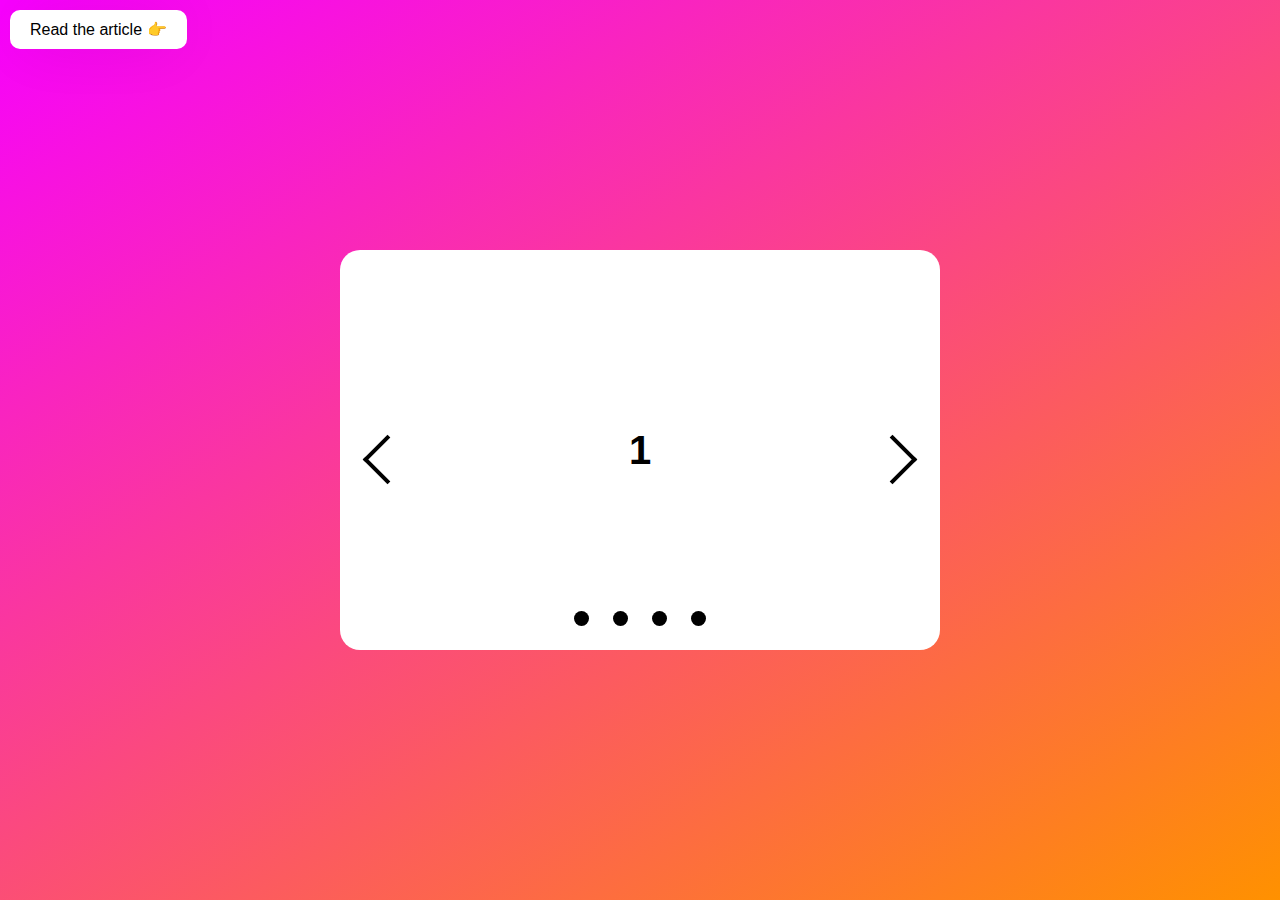
==== index.html @ c1dca092 "feat: add html and css file (date +'(%m/%d/%Y)')" ====
<!DOCTYPE html>
<html lang="en">
<head>
    <meta charset="UTF-8">
    <meta http-equiv="X-UA-Compatible" content="IE=edge">
    <meta name="viewport" content="width=device-width, initial-scale=1.0">
    <title>Document</title>
    <link rel="stylesheet" href="style.css">
</head>
<body>
    <div class="slider-container">
        <div class="slider">
          <div class="slides">
            <div id="slides__1" class="slide">
              <span class="slide__text">1</span>
              <a class="slide__prev" href="#slides__4" title="Next"></a>
              <a class="slide__next" href="#slides__2" title="Next"></a>
            </div>
            <div id="slides__2" class="slide">
              <span class="slide__text">2</span>
              <a class="slide__prev" href="#slides__1" title="Prev"></a>
              <a class="slide__next" href="#slides__3" title="Next"></a>
            </div>
            <div id="slides__3" class="slide">
              <span class="slide__text">3</span>
              <a class="slide__prev" href="#slides__2" title="Prev"></a>
              <a class="slide__next" href="#slides__4" title="Next"></a>
            </div>
            <div id="slides__4" class="slide">
              <span class="slide__text">4</span>
              <a class="slide__prev" href="#slides__3" title="Prev"></a>
              <a class="slide__next" href="#slides__1" title="Prev"></a>
            </div>
          </div>
          <div class="slider__nav">
            <a class="slider__navlink" href="#slides__1"></a>
            <a class="slider__navlink" href="#slides__2"></a>
            <a class="slider__navlink" href="#slides__3"></a>
            <a class="slider__navlink" href="#slides__4"></a>
          </div>
        </div>
      </div>
      
      <a href="https://alvarotrigo.com/blog/create-a-slider-with-pure-CSS/" target="_blank" class="read-article">
        Read the article 👉
      </a>
</body>
</html>
---- style.css ----
html,
body {
  height: 100%;
  margin: 0px;
}

.slider-container {
  background: linear-gradient(
    149deg,
    rgb(247, 0, 255) 0%,
    rgb(255, 145, 0) 100%
  );
  display: flex;
  align-items: center;
  justify-content: center;
  height: 100%;
}

.slider {
  width: 100%;
  max-width: 600px;
  height: 400px;
  margin: 20px;
  text-align: center;
  border-radius: 20px;
  overflow: hidden;
  position: relative;
}

.slides {
  display: flex;
  overflow-x: scroll;
  position: relative;
  scroll-behavior: smooth;
  scroll-snap-type: x mandatory;
}

.slide:nth-of-type(even) {
  background-color: rgb(250, 246, 212);
}

.slide {
  display: flex;
  justify-content: center;
  align-items: center;
  flex-shrink: 0;
  width: 100%;
  height: 400px;
  scroll-snap-align: center;
  margin-right: 0px;
  box-sizing: border-box;
  background: white;
  transform-origin: center center;
  transform: scale(1);
}

.slide__text {
  font-size: 40px;
  font-weight: bold;
  font-family: sans-serif;
}

.slide a {
  background: none;
  border: none;
}

a.slide__prev,
.slider::before {
  transform: rotate(135deg);
  -webkit-transform: rotate(135deg);
  left: 5%;
}

a.slide__next,
.slider::after {
  transform: rotate(-45deg);
  -webkit-transform: rotate(-45deg);
  right: 5%;
}

.slider::before,
.slider::after,
.slide__prev,
.slide__next {
  position: absolute;
  top: 48%;
  width: 35px;
  height: 35px;
  border: solid black;
  border-width: 0 4px 4px 0;
  padding: 3px;
  box-sizing: border-box;
}

.slider::before,
.slider::after {
  content: "";
  z-index: 1;
  background: none;
  pointer-events: none;
}

.slider__nav {
  box-sizing: border-box;
  position: absolute;
  bottom: 5%;
  left: 50%;
  width: 200px;
  margin-left: -100px;
  text-align: center;
}

.slider__navlink {
  display: inline-block;
  height: 15px;
  width: 15px;
  border-radius: 50%;
  background-color: black;
  margin: 0 10px 0 10px;
}








.read-article{
  position: absolute;
  top: 10px;
  left: 10px;
  z-index: 999;
  color: #000;
  background: white;
  padding: 10px 20px;
  border-radius: 10px;
  font-family: arial;
  text-decoration: none;
  box-shadow: rgb(50 50 93 / 25%) 0 0 100px -20px, rgb(0 0 0 / 30%) 0 0 60px -15px;
}
.read-article:hover{
    background: #d5d5d5;
    box-shadow: rgb(50 50 93 / 25%) 0 0 100px -20px, rgb(0 0 0 / 30%) 0 0 60px 0px;
}
iframe[sandbox] .read-article{
  display: none;
}
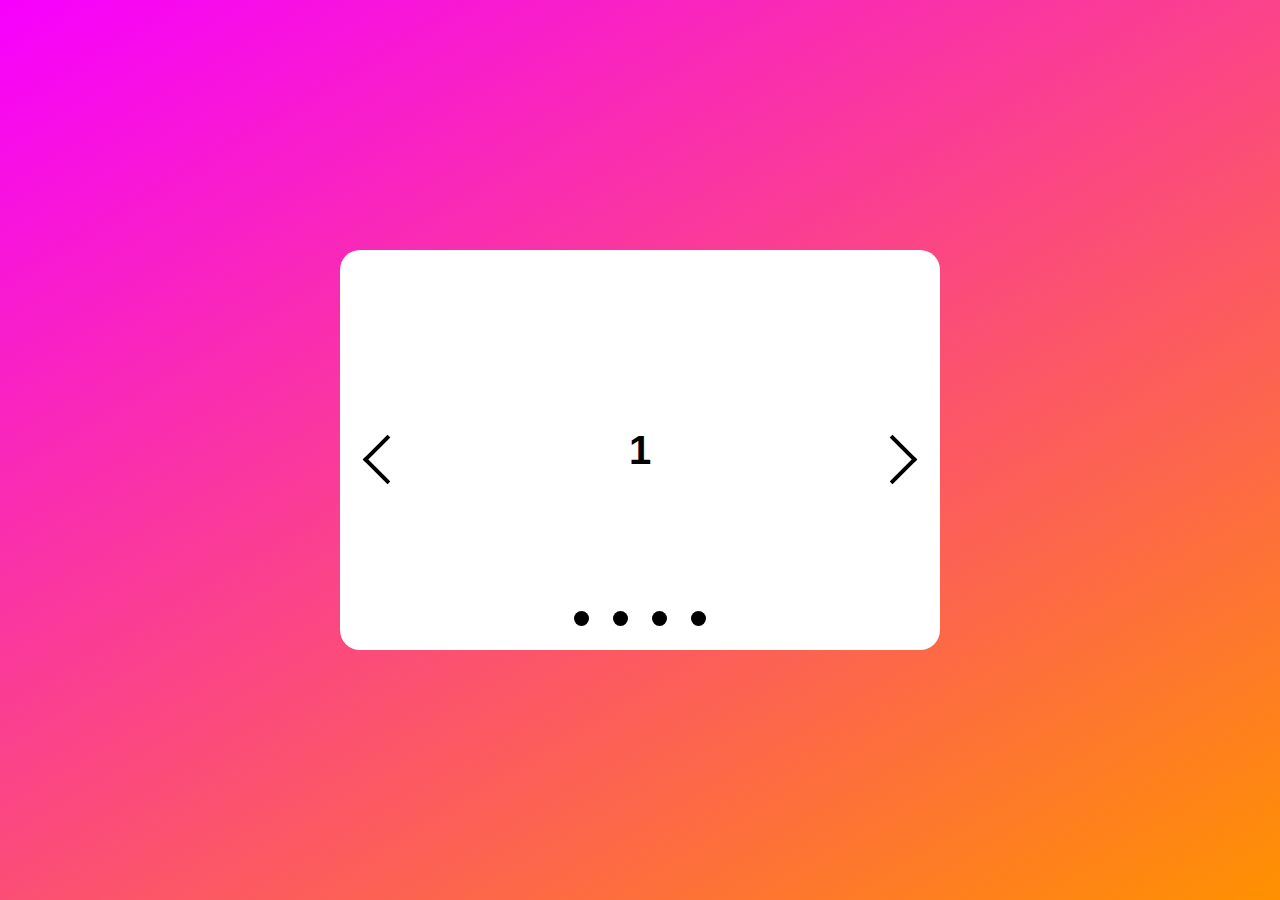
==== commit ed5ba5c3: "feat: change index.html, style.css (Thu, May 12, 2022 05:43:10 PM)" ====
--- a/index.html
+++ b/index.html
@@ -40,9 +40,5 @@
           </div>
         </div>
       </div>
-      
-      <a href="https://alvarotrigo.com/blog/create-a-slider-with-pure-CSS/" target="_blank" class="read-article">
-        Read the article 👉
-      </a>
 </body>
 </html>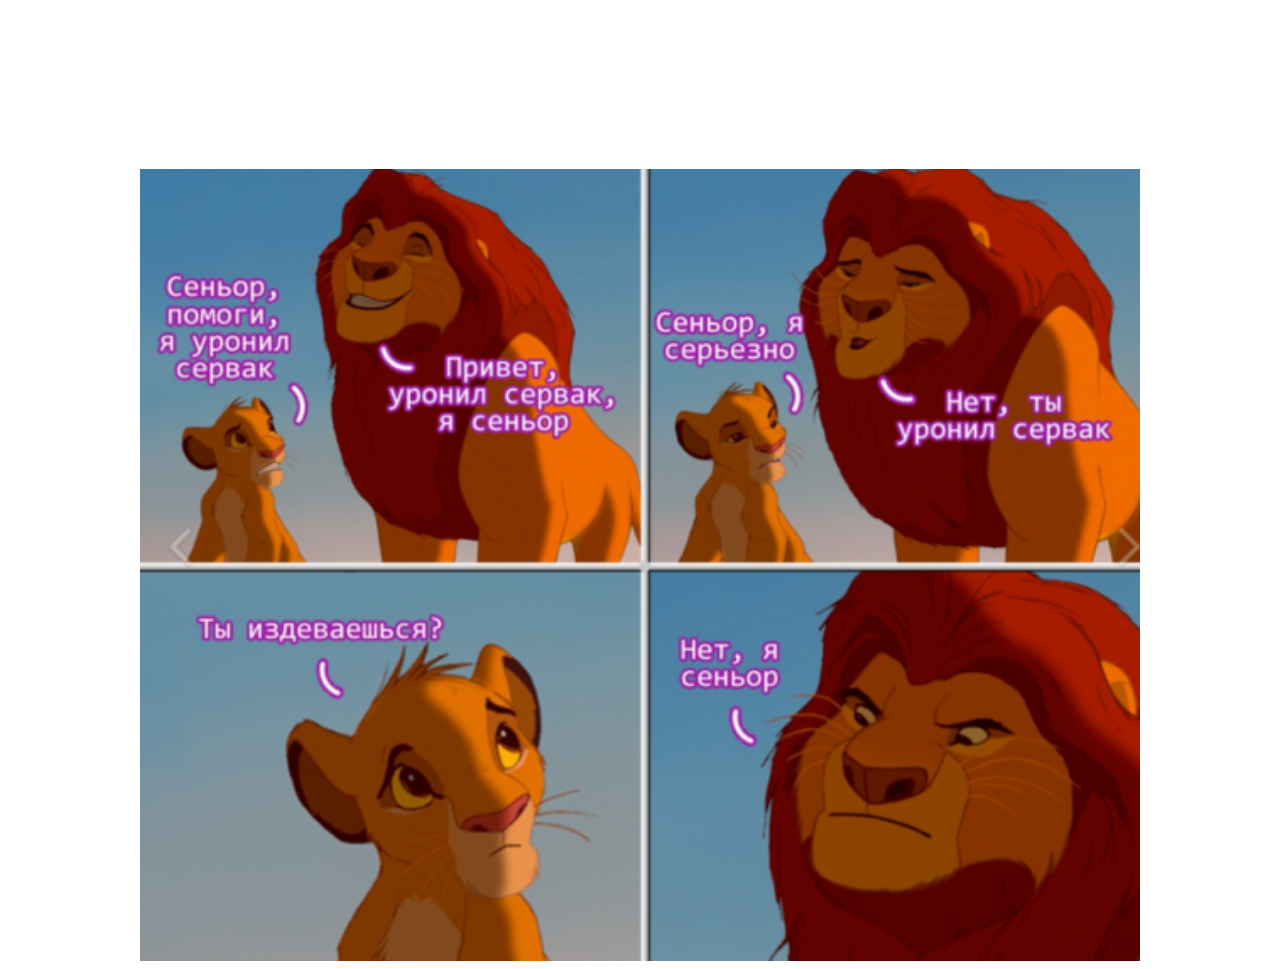
==== commit 1bf62fee: "feat: add carosel only CSS (Fri, May 13, 2022 11:00:18 PM)" ====
--- a/index.html
+++ b/index.html
@@ -8,37 +8,35 @@
     <link rel="stylesheet" href="style.css">
 </head>
 <body>
-    <div class="slider-container">
-        <div class="slider">
-          <div class="slides">
-            <div id="slides__1" class="slide">
-              <span class="slide__text">1</span>
-              <a class="slide__prev" href="#slides__4" title="Next"></a>
-              <a class="slide__next" href="#slides__2" title="Next"></a>
+    <div class="wrapper">
+        <!-- <div class="slider">
+            <input checked type="radio" name="slider" id="switch1">
+            <input type="radio" name="slider" id="switch2">
+            <input type="radio" name="slider" id="switch3">
+            <input type="radio" name="slider" id="switch4">
+            <input type="radio" name="slider" id="switch5"> -->
+            <div class="slider__wrapper">
+                        <img src="./assets/img/mem1.png" alt="">
+                        <img src="./assets/img/mem3.jpeg" alt="">
+                        <img src="./assets/img/mem2.jpeg" alt="">
+                        <img src="./assets/img/mem3.jpeg" alt="">
+                        <img src="./assets/img/mem1.png" alt="">
             </div>
-            <div id="slides__2" class="slide">
-              <span class="slide__text">2</span>
-              <a class="slide__prev" href="#slides__1" title="Prev"></a>
-              <a class="slide__next" href="#slides__3" title="Next"></a>
+            <!-- <div id="controls">
+                <label for="switch1"></label>
+                <label for="switch2"></label>
+                <label for="switch3"></label>
+                <label for="switch4"></label>
+                <label for="switch5"></label>
             </div>
-            <div id="slides__3" class="slide">
-              <span class="slide__text">3</span>
-              <a class="slide__prev" href="#slides__2" title="Prev"></a>
-              <a class="slide__next" href="#slides__4" title="Next"></a>
-            </div>
-            <div id="slides__4" class="slide">
-              <span class="slide__text">4</span>
-              <a class="slide__prev" href="#slides__3" title="Prev"></a>
-              <a class="slide__next" href="#slides__1" title="Prev"></a>
-            </div>
-          </div>
-          <div class="slider__nav">
-            <a class="slider__navlink" href="#slides__1"></a>
-            <a class="slider__navlink" href="#slides__2"></a>
-            <a class="slider__navlink" href="#slides__3"></a>
-            <a class="slider__navlink" href="#slides__4"></a>
-          </div>
+            <div id="active">
+                <label for="switch1"></label>
+                <label for="switch2"></label>
+                <label for="switch3"></label>
+                <label for="switch4"></label>
+                <label for="switch5"></label>
+            </div> -->
         </div>
-      </div>
+    </div>
 </body>
 </html>--- a/style.css
+++ b/style.css
@@ -1,149 +1,33 @@
-html,
-body {
-  height: 100%;
-  margin: 0px;
+.wrapper{
+    margin: 0 auto;
+    width: 80%;
+    max-width: 1000px;
+    overflow: hidden;
 }
 
-.slider-container {
-  background: linear-gradient(
-    149deg,
-    rgb(247, 0, 255) 0%,
-    rgb(255, 145, 0) 100%
-  );
-  display: flex;
-  align-items: center;
-  justify-content: center;
-  height: 100%;
+@keyframes slidy { 
+    20% { left: 0%; }
+    25% { left: -100%; }
+    45% { left: -100%; }
+    50% { left: -200%; }
+    70% { left: -200%; } 
+    75% { left: -300%; }
+    95% { left: -300%; }
+    100% { left: -400%; } 
 }
 
-.slider {
-  width: 100%;
-  max-width: 600px;
-  height: 400px;
-  margin: 20px;
-  text-align: center;
-  border-radius: 20px;
-  overflow: hidden;
-  position: relative;
+.slider__wrapper{
+    position: relative;
+    width: 500%;
+    animation: 30s slidy infinite;
+    font-size: 0;
+    padding: 0;
+    margin: 0; 
+    left: 0;
 }
 
-.slides {
-  display: flex;
-  overflow-x: scroll;
-  position: relative;
-  scroll-behavior: smooth;
-  scroll-snap-type: x mandatory;
+img{
+    width: 20%;
+    height: auto;
 }
 
-.slide:nth-of-type(even) {
-  background-color: rgb(250, 246, 212);
-}
-
-.slide {
-  display: flex;
-  justify-content: center;
-  align-items: center;
-  flex-shrink: 0;
-  width: 100%;
-  height: 400px;
-  scroll-snap-align: center;
-  margin-right: 0px;
-  box-sizing: border-box;
-  background: white;
-  transform-origin: center center;
-  transform: scale(1);
-}
-
-.slide__text {
-  font-size: 40px;
-  font-weight: bold;
-  font-family: sans-serif;
-}
-
-.slide a {
-  background: none;
-  border: none;
-}
-
-a.slide__prev,
-.slider::before {
-  transform: rotate(135deg);
-  -webkit-transform: rotate(135deg);
-  left: 5%;
-}
-
-a.slide__next,
-.slider::after {
-  transform: rotate(-45deg);
-  -webkit-transform: rotate(-45deg);
-  right: 5%;
-}
-
-.slider::before,
-.slider::after,
-.slide__prev,
-.slide__next {
-  position: absolute;
-  top: 48%;
-  width: 35px;
-  height: 35px;
-  border: solid black;
-  border-width: 0 4px 4px 0;
-  padding: 3px;
-  box-sizing: border-box;
-}
-
-.slider::before,
-.slider::after {
-  content: "";
-  z-index: 1;
-  background: none;
-  pointer-events: none;
-}
-
-.slider__nav {
-  box-sizing: border-box;
-  position: absolute;
-  bottom: 5%;
-  left: 50%;
-  width: 200px;
-  margin-left: -100px;
-  text-align: center;
-}
-
-.slider__navlink {
-  display: inline-block;
-  height: 15px;
-  width: 15px;
-  border-radius: 50%;
-  background-color: black;
-  margin: 0 10px 0 10px;
-}
-
-
-
-
-
-
-
-
-.read-article{
-  position: absolute;
-  top: 10px;
-  left: 10px;
-  z-index: 999;
-  color: #000;
-  background: white;
-  padding: 10px 20px;
-  border-radius: 10px;
-  font-family: arial;
-  text-decoration: none;
-  box-shadow: rgb(50 50 93 / 25%) 0 0 100px -20px, rgb(0 0 0 / 30%) 0 0 60px -15px;
-}
-.read-article:hover{
-    background: #d5d5d5;
-    box-shadow: rgb(50 50 93 / 25%) 0 0 100px -20px, rgb(0 0 0 / 30%) 0 0 60px 0px;
-}
-iframe[sandbox] .read-article{
-  display: none;
-}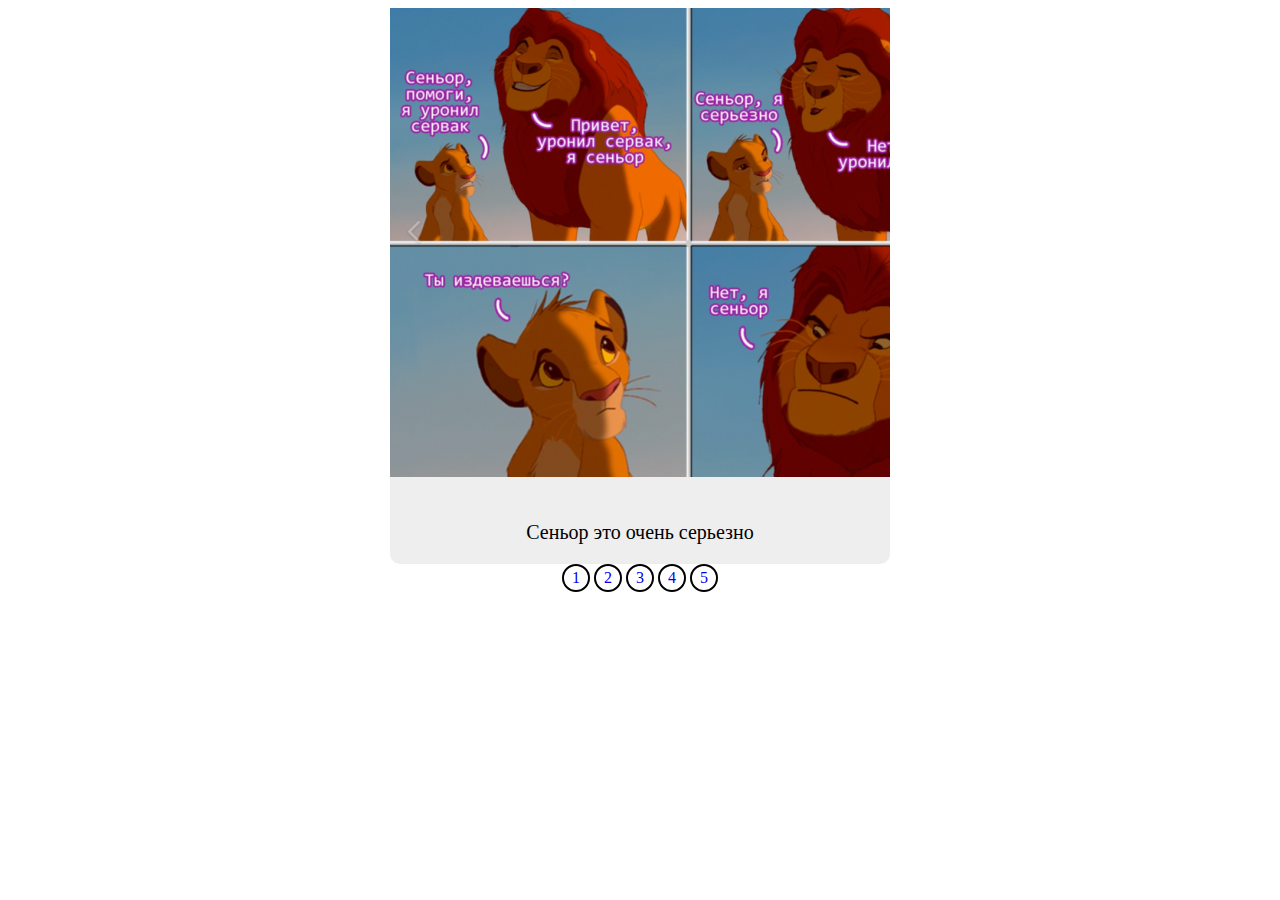
==== commit 394f4095: "feat: add images (Sun, May 15, 2022 07:17:46 PM)" ====
--- a/index.html
+++ b/index.html
@@ -8,35 +8,19 @@
     <link rel="stylesheet" href="style.css">
 </head>
 <body>
-    <div class="wrapper">
-        <!-- <div class="slider">
-            <input checked type="radio" name="slider" id="switch1">
-            <input type="radio" name="slider" id="switch2">
-            <input type="radio" name="slider" id="switch3">
-            <input type="radio" name="slider" id="switch4">
-            <input type="radio" name="slider" id="switch5"> -->
-            <div class="slider__wrapper">
-                        <img src="./assets/img/mem1.png" alt="">
-                        <img src="./assets/img/mem3.jpeg" alt="">
-                        <img src="./assets/img/mem2.jpeg" alt="">
-                        <img src="./assets/img/mem3.jpeg" alt="">
-                        <img src="./assets/img/mem1.png" alt="">
-            </div>
-            <!-- <div id="controls">
-                <label for="switch1"></label>
-                <label for="switch2"></label>
-                <label for="switch3"></label>
-                <label for="switch4"></label>
-                <label for="switch5"></label>
-            </div>
-            <div id="active">
-                <label for="switch1"></label>
-                <label for="switch2"></label>
-                <label for="switch3"></label>
-                <label for="switch4"></label>
-                <label for="switch5"></label>
-            </div> -->
+    <div class="slider">
+        <div class="slides">
+            <div class="slide" id="slide_1"><img src="./assets/img/mem1.png" alt=""><p>Сеньор это очень серьезно</p></div>
+            <div class="slide" id="slide_2"><img src="./assets/img/mem2.jpeg" alt=""></div>
+            <div class="slide" id="slide_3"><img src="./assets/img/mem3.jpeg" alt=""></div>
+            <div class="slide" id="slide_4"><img src="./assets/img/mem1.png" alt=""></div>
+            <div class="slide" id="slide_5"><img src="./assets/img/mem2.jpeg" alt=""></div>
         </div>
+        <a href="#slide_1">1</a>
+        <a href="#slide_2">2</a>
+        <a href="#slide_3">3</a>
+        <a href="#slide_4">4</a>
+        <a href="#slide_5">5</a>
     </div>
 </body>
 </html>--- a/style.css
+++ b/style.css
@@ -1,33 +1,101 @@
-.wrapper{
-    margin: 0 auto;
-    width: 80%;
-    max-width: 1000px;
+body{
+    height: 100%;
+    overflow: hidden;
+    display: flex;
+    align-items: center;
+}
+
+
+.slider {
+    margin: auto;
+    width: 500px;
+    text-align: center;
     overflow: hidden;
 }
 
-@keyframes slidy { 
-    20% { left: 0%; }
-    25% { left: -100%; }
-    45% { left: -100%; }
-    50% { left: -200%; }
-    70% { left: -200%; } 
-    75% { left: -300%; }
-    95% { left: -300%; }
-    100% { left: -400%; } 
+
+.slides{
+    scroll-behavior: smooth;
+    display: flex;
+    overflow-x: auto;
+    -webkit-overflow-scrolling: touch;
+    scroll-snap-type: x mandatory;
 }
 
-.slider__wrapper{
-    position: relative;
-    width: 500%;
-    animation: 30s slidy infinite;
-    font-size: 0;
-    padding: 0;
-    margin: 0; 
-    left: 0;
+.slides::-webkit-scrollbar{
+    width: 10px;
+    height: 10px;
 }
 
-img{
-    width: 20%;
-    height: auto;
+.slides::-webkit-scrollbar-thumb {
+    background: black;
+    border-radius: 10px;
+}
+.slides::-webkit-scrollbar-track{
+    background: transparent;
 }
 
+.slide {
+    width: 100%;
+    height: 100%;
+}
+
+.slides > div {
+    scroll-snap-align: start;
+    flex-shrink: 0;
+    /* width: 300px;
+    height: 300px; */
+    margin-right: 50px;
+    border-radius: 10px;
+    background: #eee;
+    transform-origin: center center;
+    transform: scale(1);
+    transition: transform 0.5s;
+    position: relative;
+    font-size: 100px;
+}
+
+.slides > div:target{
+    transform: scale(0.8);
+}
+
+@supports (scroll-snap-type: mandatory){
+    .slider > a {
+        display: none;
+    }
+}
+
+.slider > a {
+    border: 2px solid black;
+    border-radius: 100%;
+    display:inline-flex;
+    width: 1.5rem;
+    height: 1.5rem;
+    background: white;
+    text-decoration: none;
+    align-items: center;
+    justify-content: center;
+    border-radius: 50%;
+    margin: 0 0 0.5rem 0;
+    position: relative;
+}
+
+.slider > a:active{
+    bottom:1px;
+}
+
+.slider > a:focus{
+    background: #000;
+}
+
+.slifdes > div:target{
+    transform: scale(0.8);
+} 
+
+img {
+    margin: 0 auto;
+}
+
+p{
+    font-size: 20px;
+}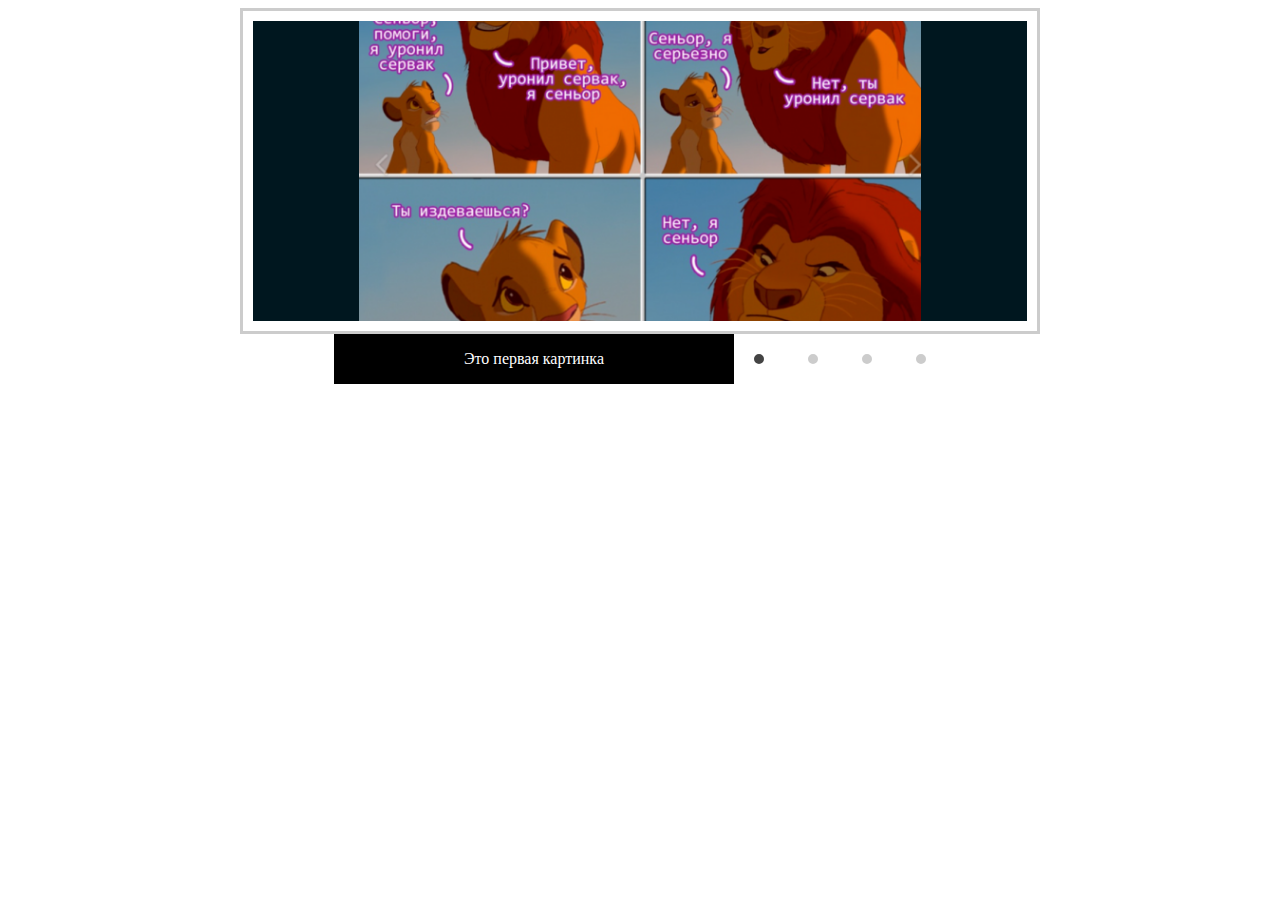
==== commit 3a49080d: "feat: add text to images (Mon, May 16, 2022 09:42:14 AM)" ====
--- a/index.html
+++ b/index.html
@@ -9,18 +9,76 @@
 </head>
 <body>
     <div class="slider">
+        <input type="radio" name="slider" id="slide1" checked>
+        <input type="radio" name="slider" id="slide2">
+        <input type="radio" name="slider" id="slide3">
+        <input type="radio" name="slider" id="slide4">
         <div class="slides">
-            <div class="slide" id="slide_1"><img src="./assets/img/mem1.png" alt=""><p>Сеньор это очень серьезно</p></div>
-            <div class="slide" id="slide_2"><img src="./assets/img/mem2.jpeg" alt=""></div>
-            <div class="slide" id="slide_3"><img src="./assets/img/mem3.jpeg" alt=""></div>
-            <div class="slide" id="slide_4"><img src="./assets/img/mem1.png" alt=""></div>
-            <div class="slide" id="slide_5"><img src="./assets/img/mem2.jpeg" alt=""></div>
+           <div class="overflow">
+              <div class="inner">
+                 <div class="slide slide_1">
+                    <div class="slide-content">
+                       <h2>Slide 1</h2>
+                       <img src="./assets/img/mem1.png" alt="">
+                       <p>Content for Slide 1</p>
+                    </div>
+                 </div>
+                 <div class="slide slide_2">
+                    <div class="slide-content">
+                       <h2>Slide 2</h2>
+                       <img src="./assets/img/mem2.jpeg" alt="">
+                       <p>Content for Slide 2</p>
+                    </div>
+                 </div>
+                 <div class="slide slide_3">
+                    <div class="slide-content">
+                       <h2>Slide 3</h2>
+                       <p>Content for Slide 3</p>
+                    </div>
+                 </div>
+                 <div class="slide slide_4">
+                    <div class="slide-content">
+                       <h2>Slide 4</h2>
+                       <p>Content for Slide 4</p>
+                    </div>
+                 </div>
+              </div>
+           </div>
         </div>
-        <a href="#slide_1">1</a>
-        <a href="#slide_2">2</a>
-        <a href="#slide_3">3</a>
-        <a href="#slide_4">4</a>
-        <a href="#slide_5">5</a>
+        <div class="wrapper__bullet_buttons">
+            <div class="text">
+                <div class="text__overflow">
+                    <div class="inner_text">
+                        <div class="best">
+                           <p>Это первая картинка</p>
+                        </div>
+                        <div class="best">
+                           <p>Это вторая картинка</p>
+                       </div>
+                        <div class="best">
+                           <p>Это третья картинка</p>
+                        </div>
+                        <div class="best">
+                           <p>Это четвертая картинка</p>
+                        </div>  
+                    </div>
+                </div>
+            </div>
+            <div class="bullets">
+                <label for="slide1"></label>
+                <label for="slide2"></label>
+                <label for="slide3"></label>
+                <label for="slide4"></label>
+            </div>
+        </div>     
     </div>
 </body>
-</html>+</html>
+
+
+     <!-- <div class="controls">
+           <label for="slide1"></label>
+           <label for="slide2"></label>
+           <label for="slide3"></label>
+           <label for="slide4"></label>
+        </div> -->--- a/style.css
+++ b/style.css
@@ -1,101 +1,194 @@
-body{
-    height: 100%;
-    overflow: hidden;
-    display: flex;
-    align-items: center;
+img{
+   width: 95%;
+}
+.slider input[type=radio] {
+   display: none;
+}
+
+.slider {
+   margin: 0 auto;
+   width: 800px;
+   max-width: 100%;
+   text-align: center;
+}
+
+.slider label {
+   cursor:pointer;
+   text-decoration: none;
+}
+
+.slides {
+   padding: 10px;
+   border: 3px solid #ccc;
+   background: #fff;
+   position: relative;
+   z-index: 1;
+}
+.overflow {
+   width: 100%;
+   overflow: hidden;
+}
+
+#slide1:checked ~ .slides .inner {
+   transform: translate(0);
+}
+#slide2:checked ~ .slides .inner {
+   transform: translate(-25%, 0);
+}
+#slide3:checked ~ .slides .inner {
+   transform: translate(-50%, 0);
+}
+#slide4:checked ~ .slides .inner {
+   transform: translate(-75%, 0);
+}
+.slides .inner {
+   transition: 800ms cubic-bezier(0.770, 0.000, 0.175, 1.000);
+   width: 400%;
+   line-height: 0;
+   height: 300px;
+}
+.slides .slide {
+   width: 25%;
+   float:left;
+   display: flex;
+   justify-content: center;
+   align-items: center;
+   height: 100%;
+   color: #fff;
+}
+.slides .slide_1 {
+   background: #00171F;
+}
+.slides .slide_2 {
+   background: #003459;
+}
+.slides .slide_3 {
+   background: #007EA7;
+}
+.slides .slide_4 {
+   background: #00A8E8;
+}
+/* #controls {
+   margin: -180px 0 0 0;
+   width: 100%;
+   height: 50px;
+   z-index: 3;
+   position: relative;
+} */
+/* #controls label {
+   transition: opacity 0.2s ease-out;
+   display: none;
+   width: 50px;
+   height: 50px;
+   opacity: .4;
+}
+#controls label:hover {
+   opacity: 1;
+} */
+/* #slide1:checked ~ #controls label:nth-child(2),
+#slide2:checked ~ #controls label:nth-child(3),
+#slide3:checked ~ #controls label:nth-child(4),
+#slide4:checked ~ #controls label:nth-child(1) {
+   background: url(https://image.flaticon.com/icons/svg/130/130884.svg) no-repeat;
+   float:right;
+   margin: 0 -50px 0 0;
+   display: block;
+} */
+/* #slide1:checked ~ .controls label:nth-last-child(2),
+#slide2:checked ~ .controls label:nth-last-child(3),
+#slide3:checked ~ .controls label:nth-last-child(4),
+#slide4:checked ~ .controls label:nth-last-child(1) {
+   background: url(https://image.flaticon.com/icons/svg/130/130882.svg) no-repeat;
+   float:left;
+   margin: 0 0 0 -50px;
+   display: block;
+} */
+.bullets {
+   margin:0;
+   text-align: center;
+}
+.bullets label {
+   display: inline-block;
+   width: 10px;
+   height: 10px;
+   border: 20px solid white;
+   border-radius:100%;
+   background: #ccc;
+   margin: 0;
+}
+
+.bullets label:hover{
+   background-color: red;
+}
+
+#slide1:checked ~ div .bullets label:nth-child(1),
+#slide2:checked ~ div .bullets label:nth-child(2),
+#slide3:checked ~ div .bullets label:nth-child(3),
+#slide4:checked ~ div .bullets label:nth-child(4) {
+   background: #444;
 }
 
 
-.slider {
-    margin: auto;
-    width: 500px;
-    text-align: center;
-    overflow: hidden;
+
+
+/* @media screen and (max-width: 900px) {
+   #slide1:checked ~ #controls label:nth-child(2),
+   #slide2:checked ~ #controls label:nth-child(3),
+   #slide3:checked ~ #controls label:nth-child(4),
+   #slide4:checked ~ #controls label:nth-child(1),
+   #slide1:checked ~ #controls label:nth-last-child(2),
+   #slide2:checked ~ #controls label:nth-last-child(3),
+   #slide3:checked ~ #controls label:nth-last-child(4),
+   #slide4:checked ~ #controls label:nth-last-child(1) {
+      margin: 0;
+   }
+   #slides {
+      max-width: calc(100% - 140px);
+      margin: 0 auto;
+   }
+} */
+
+
+.wrapper__bullet_buttons{
+   margin: 0 auto;
+   display: flex;
+   height: 60px;
+   flex-wrap: wrap;
+   justify-content: center;
 }
 
+.text {
 
-.slides{
-    scroll-behavior: smooth;
-    display: flex;
-    overflow-x: auto;
-    -webkit-overflow-scrolling: touch;
-    scroll-snap-type: x mandatory;
+   width: 50%;
+   position: relative;
+   z-index: 1;
+   overflow: hidden;
+}
+.text__overflow {
+   background: black;
+   display: flex;
+   transition: 800ms cubic-bezier(0.770, 0.000, 0.175, 1.000);
+   width: 400%;
 }
 
-.slides::-webkit-scrollbar{
-    width: 10px;
-    height: 10px;
+.inner_text {
+   display: flex;
+   color: white;
+   width: 400%;
+}
+.best {
+   width: 25%;
 }
 
-.slides::-webkit-scrollbar-thumb {
-    background: black;
-    border-radius: 10px;
+#slide1:checked ~ div .text .text__overflow {
+   transform: translate(0);
 }
-.slides::-webkit-scrollbar-track{
-    background: transparent;
+#slide2:checked ~ div .text .text__overflow {
+   transform: translate(-25%, 0);
 }
-
-.slide {
-    width: 100%;
-    height: 100%;
+#slide3:checked ~ div .text .text__overflow{
+   transform: translate(-50%, 0);
 }
-
-.slides > div {
-    scroll-snap-align: start;
-    flex-shrink: 0;
-    /* width: 300px;
-    height: 300px; */
-    margin-right: 50px;
-    border-radius: 10px;
-    background: #eee;
-    transform-origin: center center;
-    transform: scale(1);
-    transition: transform 0.5s;
-    position: relative;
-    font-size: 100px;
-}
-
-.slides > div:target{
-    transform: scale(0.8);
-}
-
-@supports (scroll-snap-type: mandatory){
-    .slider > a {
-        display: none;
-    }
-}
-
-.slider > a {
-    border: 2px solid black;
-    border-radius: 100%;
-    display:inline-flex;
-    width: 1.5rem;
-    height: 1.5rem;
-    background: white;
-    text-decoration: none;
-    align-items: center;
-    justify-content: center;
-    border-radius: 50%;
-    margin: 0 0 0.5rem 0;
-    position: relative;
-}
-
-.slider > a:active{
-    bottom:1px;
-}
-
-.slider > a:focus{
-    background: #000;
-}
-
-.slifdes > div:target{
-    transform: scale(0.8);
-} 
-
-img {
-    margin: 0 auto;
-}
-
-p{
-    font-size: 20px;
+#slide4:checked ~ div .text .text__overflow{
+   transform: translate(-75%, 0);
 }